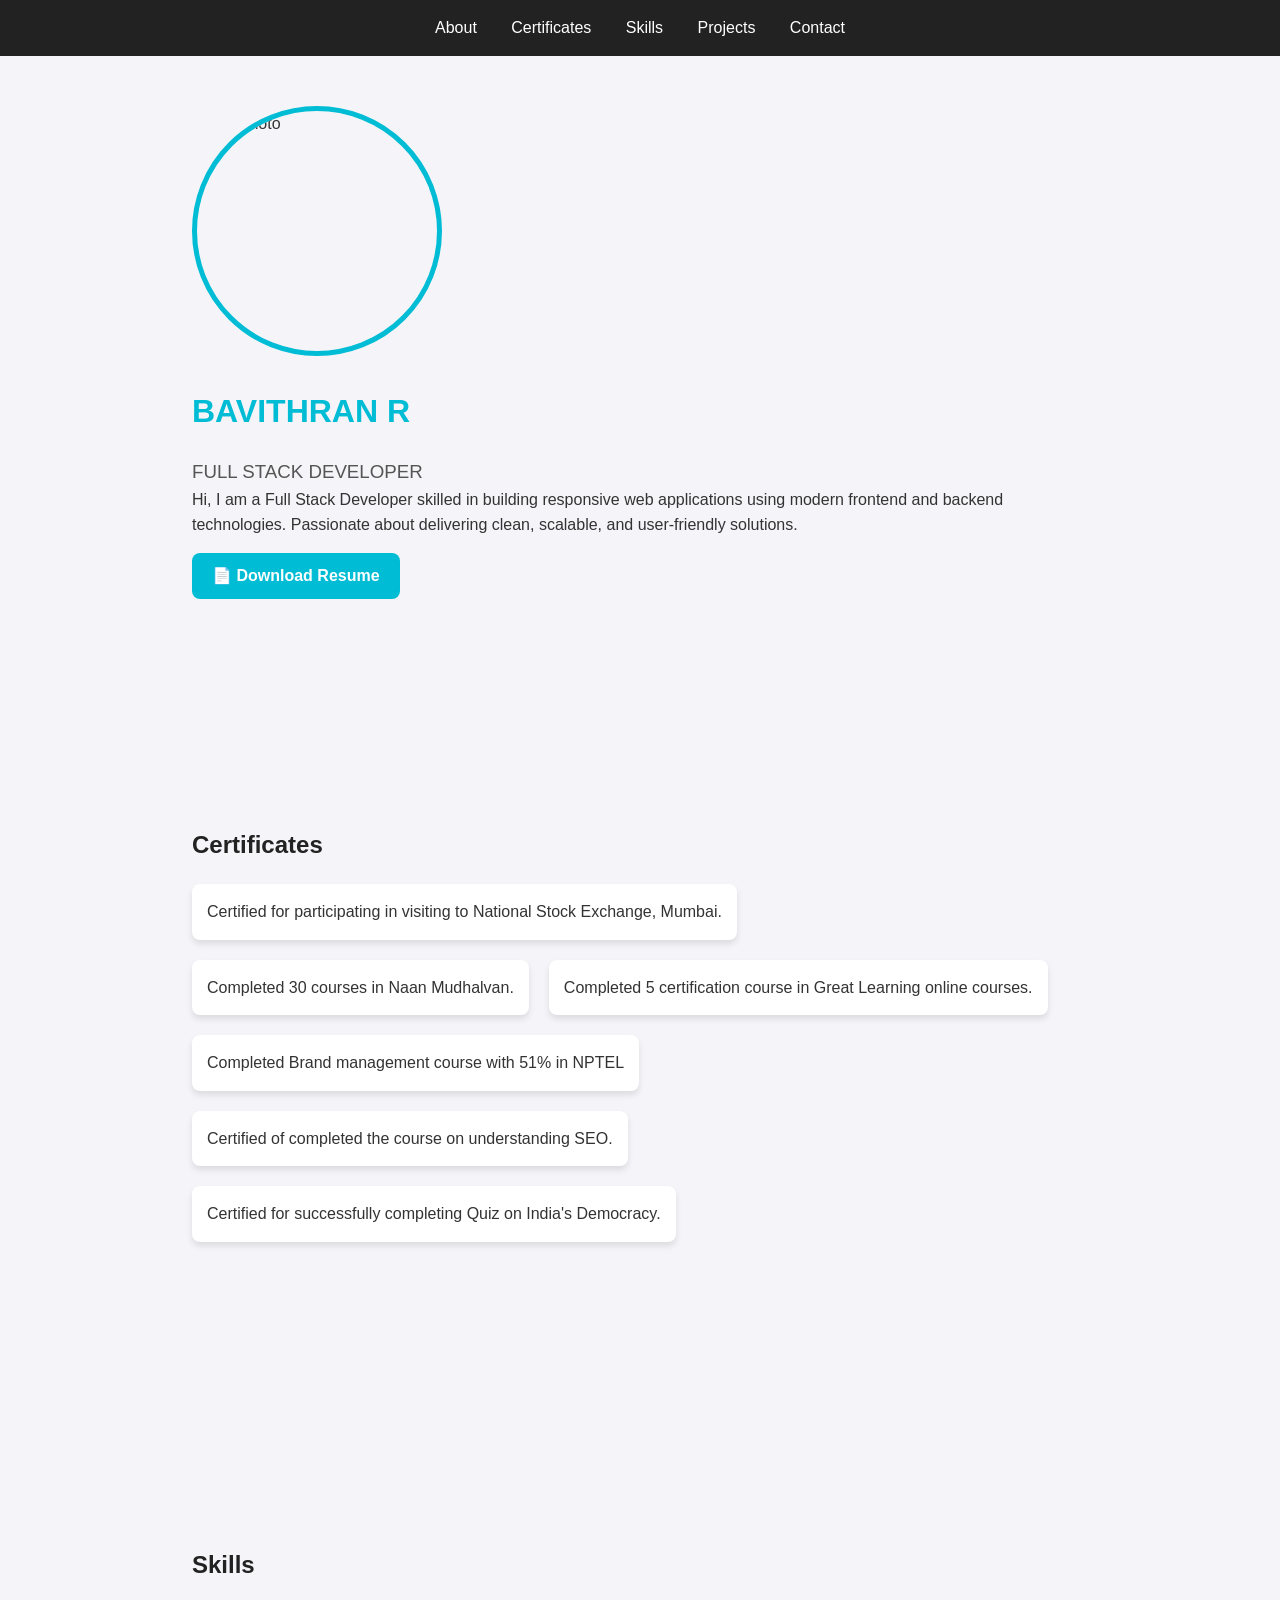
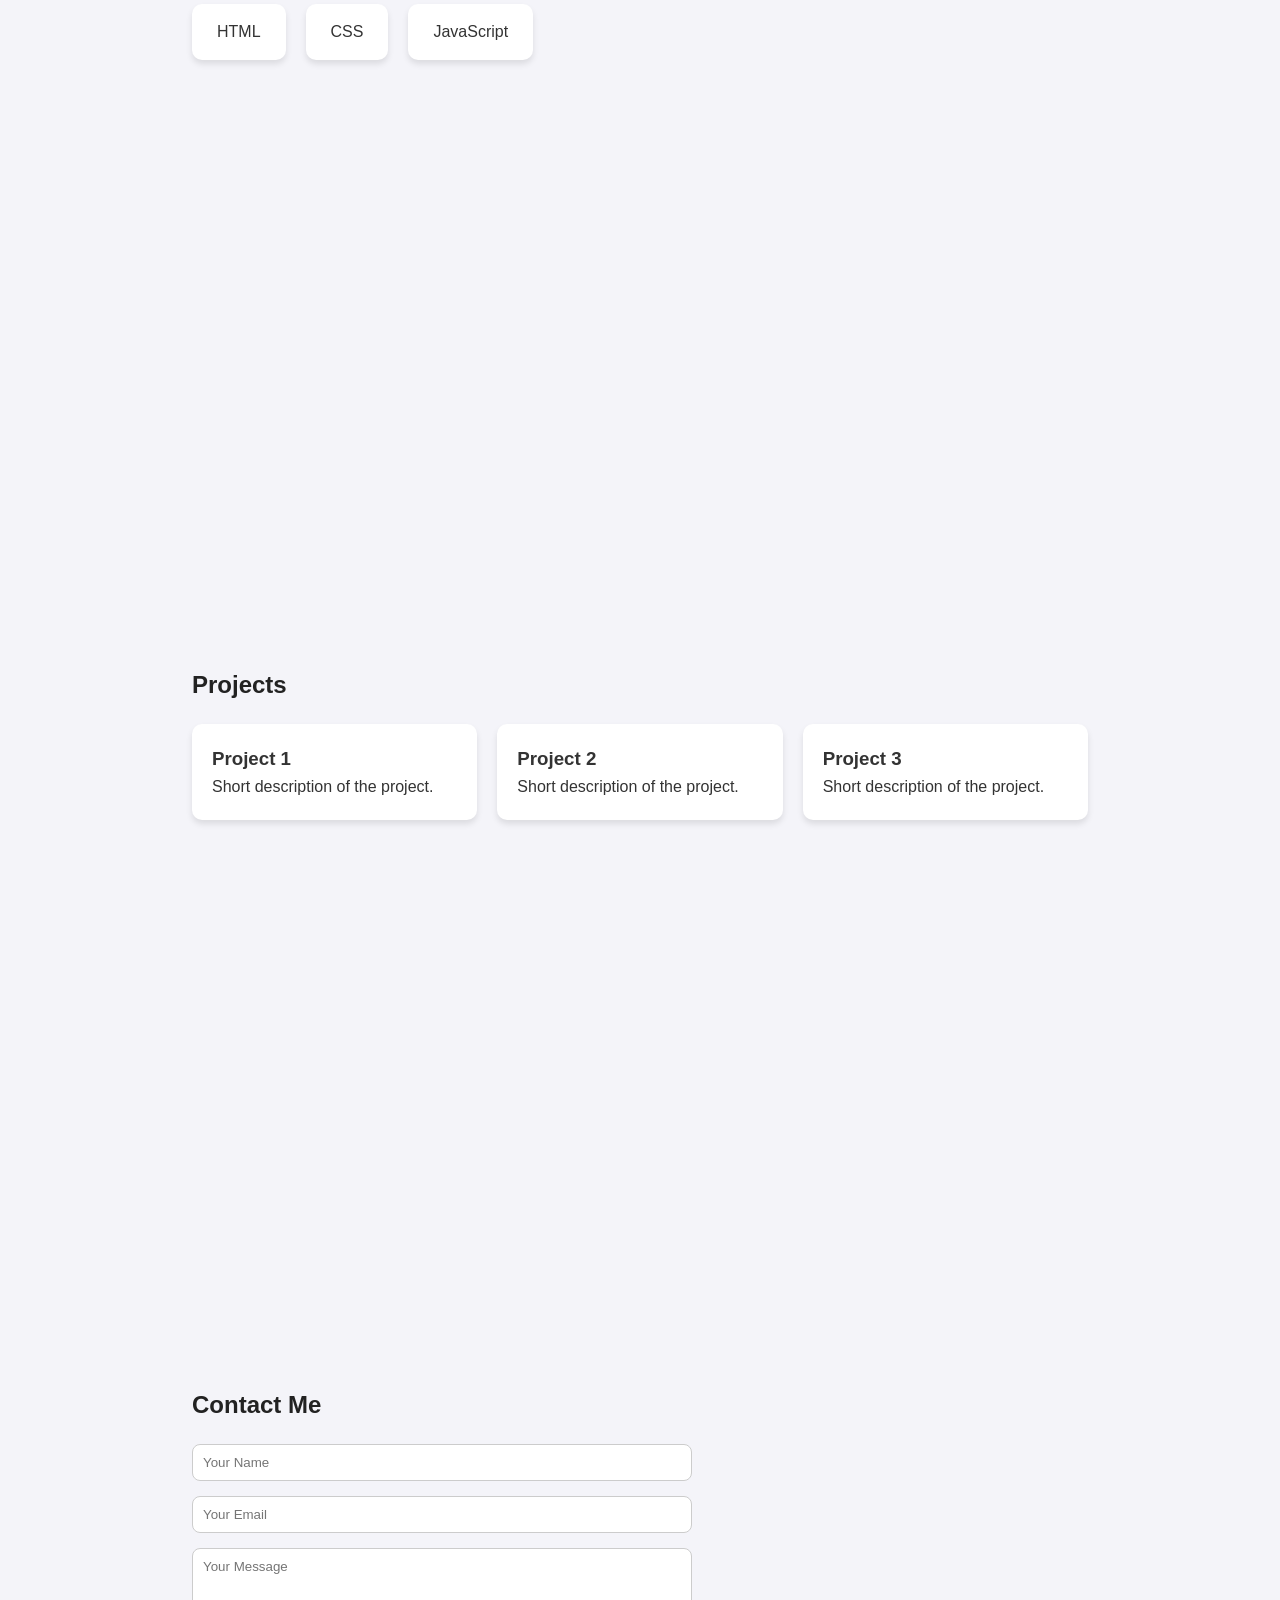
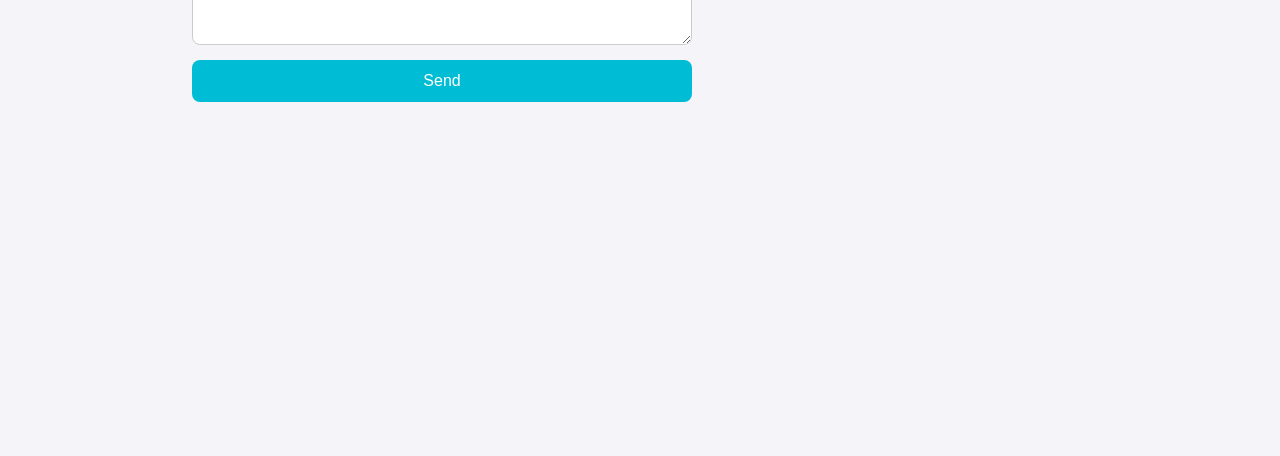
==== index.html @ 91121a4d "Create index.html" ====
<!DOCTYPE html>
<html lang="en">
<head>
  <meta charset="UTF-8">
  <meta name="viewport" content="width=device-width, initial-scale=1.0">
  <title>My Portfolio</title>
  <style>
  
    * {
      margin: 0;
      padding: 0;
      box-sizing: border-box;
      font-family: "Poppins", sans-serif;
    }
    body {
      background: #f4f4f9;
      color: #333;
      line-height: 1.6;
    }
    nav {
      background: #222;
      color: #fff;
      padding: 15px;
      text-align: center;
    }
    nav a {
      color: #fff;
      margin: 0 15px;
      text-decoration: none;
      font-weight: 500;
    }
    nav a:hover {
      color: #00bcd4;
    }

    section {
      padding: 50px 15%;
      min-height: 80vh;
    }
    h1, h2 {
      margin-bottom: 20px;
      color: #222;
    }

    
    .about-container {
      display: flex;
      align-items: center;
      gap: 30px;
      flex-wrap: wrap;
    }
    .about-container img {
      width: 250px;
      height: 250px;
      border-radius: 50%;
      border: 5px solid #00bcd4;
      
    }
    .about-text h2 {
      font-size: 2rem;
      color: #00bcd4;
    }
    .about-text h3 {
      font-weight: 400;
      color: #555;
    }
    .resume-btn {
      display: inline-block;
      margin-top: 15px;
      padding: 10px 20px;
      background: #00bcd4;
      color: #fff;
      text-decoration: none;
      border-radius: 8px;
      font-weight: bold;
      transition: 0.3s;
    }
    .resume-btn:hover {
      background: #0097a7;
    }

   
    .skills-list {
      display: flex;
      gap: 20px;
      flex-wrap: wrap;
    }
    .skill {
      background: #fff;
      padding: 15px 25px;
      border-radius: 10px;
      box-shadow: 0px 4px 6px rgba(0,0,0,0.1);
    }

    
    .projects {
      display: grid;
      grid-template-columns: repeat(auto-fit, minmax(250px, 1fr));
      gap: 20px;
    }
    .project-card {
      background: #fff;
      padding: 20px;
      border-radius: 10px;
      box-shadow: 0px 4px 6px rgba(0,0,0,0.1);
    }

    
    .certificates {
      display: flex;
      flex-wrap: wrap;
      gap: 20px;
    }
    .certificate {
      background: #fff;
      padding: 15px;
      border-radius: 8px;
      box-shadow: 0px 4px 6px rgba(0,0,0,0.1);
    }

   
    .contact-form {
      display: flex;
      flex-direction: column;
      gap: 15px;
      max-width: 500px;
    }
    .contact-form input, 
    .contact-form textarea {
      padding: 10px;
      border: 1px solid #ccc;
      border-radius: 8px;
      outline: none;
    }
    .contact-form button {
      padding: 12px;
      background: #00bcd4;
      border: none;
      color: #fff;
      font-size: 1rem;
      border-radius: 8px;
      cursor: pointer;
    }
    .contact-form button:hover {
      background: #0097a7;
    }
  </style>
</head>
<body>


  <nav>
    <a href="#about">About</a>
    <a href="#certificates">Certificates</a>
    <a href="#skills">Skills</a>
    <a href="#projects">Projects</a>
    <a href="#contact">Contact</a>
  </nav>

  
  <section id="about">
    <div class="about-container">
      <img src="images/bavithran img.jpg" alt="My Photo">
      <div class="about-text">
        <h2>BAVITHRAN R</h2>
        <h3>FULL STACK DEVELOPER</h3>
        <p>
          Hi, I am a Full Stack Developer skilled in building responsive web applications using modern frontend and backend technologies. 
          Passionate about delivering clean, scalable, and user-friendly solutions.  
        </p>
   
        <a href="resume/Resume.pdf" download class="resume-btn">📄 Download Resume</a>
      </div>
    </div>
  </section>
  <section id="certificates">
    <h1>Certificates</h1>
    <div class="certificates">
      <div class="certificate">Certified for participating in visiting to National Stock Exchange, Mumbai.</div>
      <div class="certificate">Completed 30 courses in Naan Mudhalvan.</div>
      <div class="certificate">Completed 5 certification course in Great Learning online courses.</div>
      <div class="certificate">Completed Brand management course with 51% in NPTEL</div>
      <div class="certificate">Certified of completed the course on understanding SEO.</div>
      <div class="certificate">Certified for successfully completing Quiz on India's Democracy.</div>
    </div>
  </section>
  <section id="skills">
    <h1>Skills</h1>
    <div class="skills-list">
      <div class="skill">HTML</div>
      <div class="skill">CSS</div>
      <div class="skill">JavaScript</div>
    </div>
  </section>
  <section id="projects">
    <h1>Projects</h1>
    <div class="projects">
      <div class="project-card">
        <h3>Project 1</h3>
        <p>Short description of the project.</p>
      </div>
      <div class="project-card">
        <h3>Project 2</h3>
        <p>Short description of the project.</p>
      </div>
      <div class="project-card">
        <h3>Project 3</h3>
        <p>Short description of the project.</p>
      </div>
    </div>
  </section>
  <section id="contact">
    <h1>Contact Me</h1>
    <form class="contact-form">
      <input type="text" placeholder="Your Name" required>
      <input type="email" placeholder="Your Email" required>
      <textarea rows="5" placeholder="Your Message"></textarea>
      <button type="submit">Send</button>
    </form>
  </section>

</body>
</html>
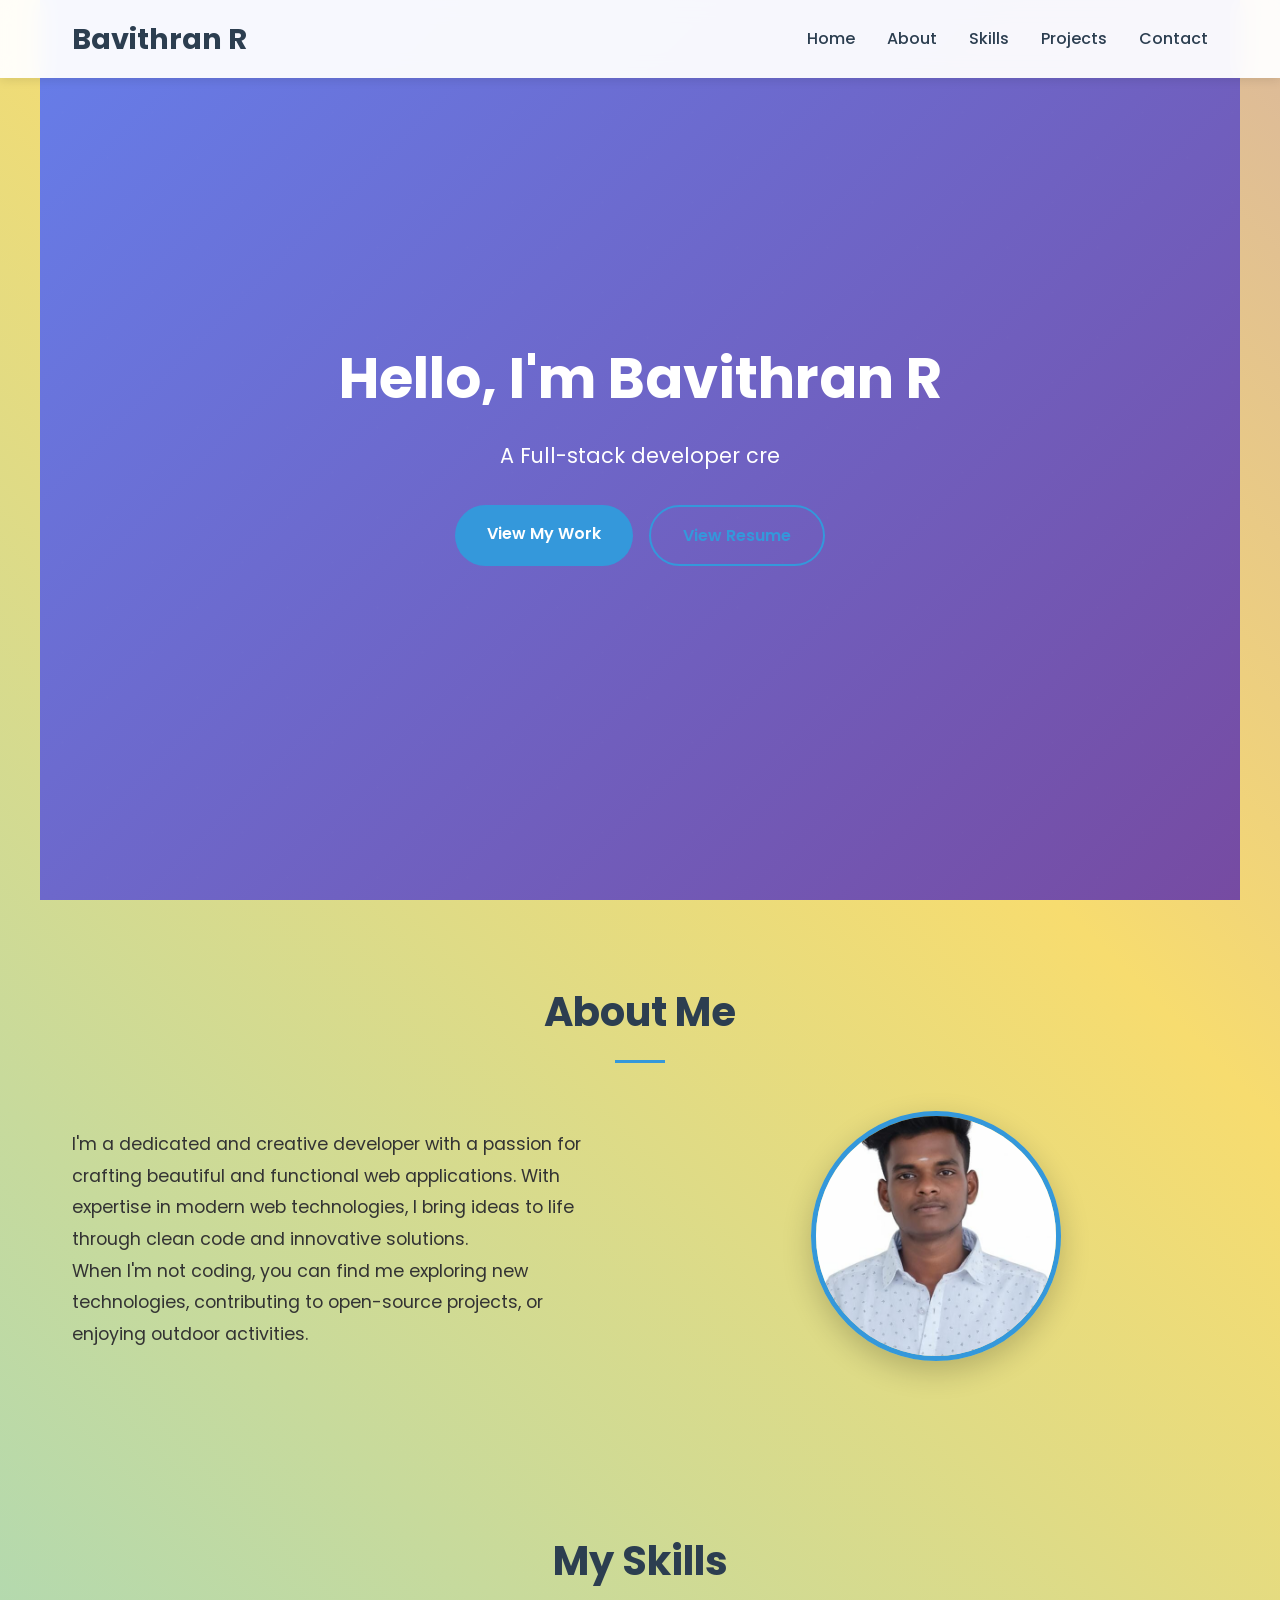
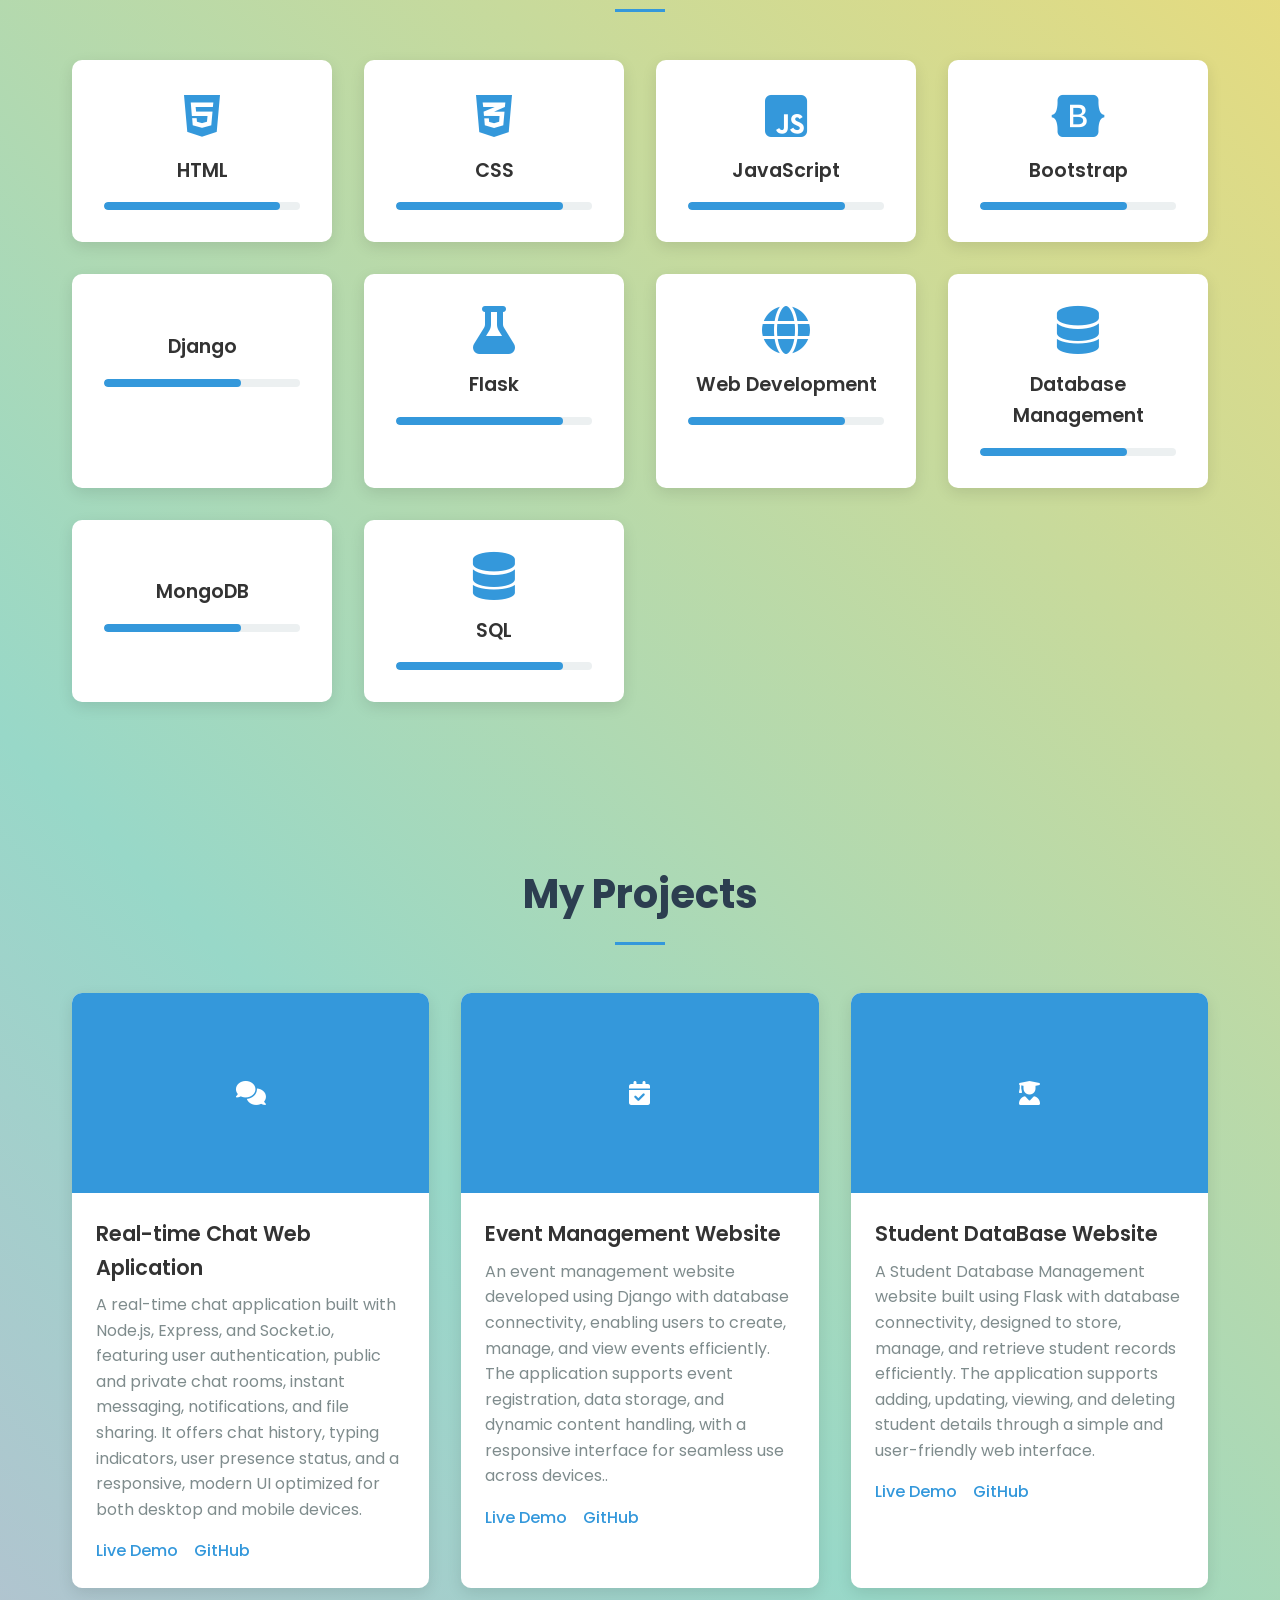
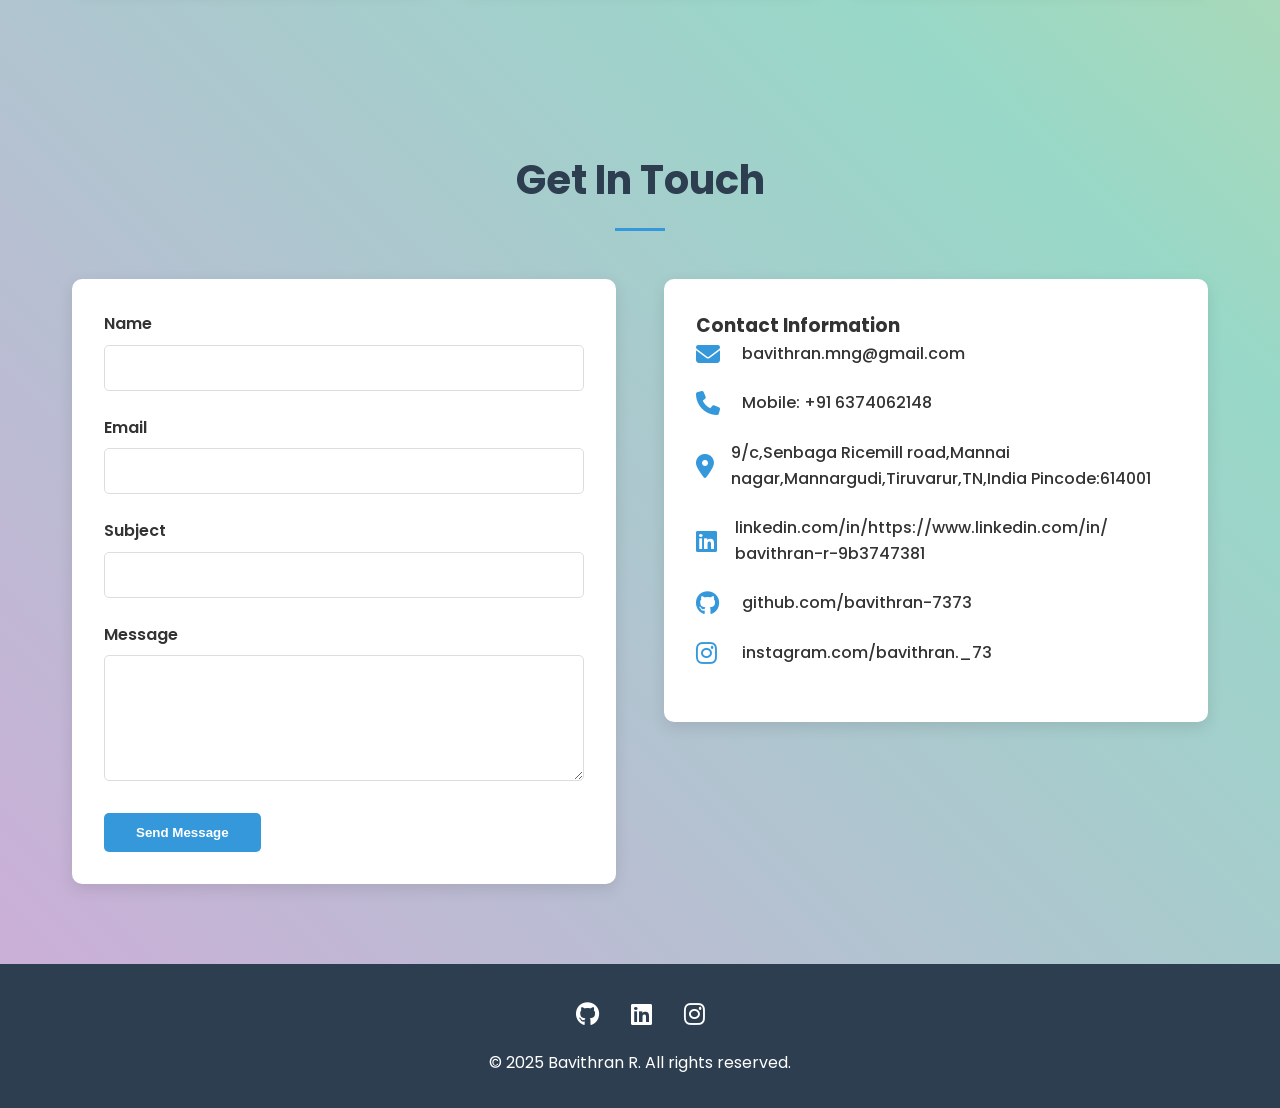
==== commit 9730c769: "Add files via upload" ====
--- a/index.html
+++ b/index.html
@@ -1,223 +1,249 @@
-<!DOCTYPE html>
-<html lang="en">
-<head>
-  <meta charset="UTF-8">
-  <meta name="viewport" content="width=device-width, initial-scale=1.0">
-  <title>My Portfolio</title>
-  <style>
-  
-    * {
-      margin: 0;
-      padding: 0;
-      box-sizing: border-box;
-      font-family: "Poppins", sans-serif;
-    }
-    body {
-      background: #f4f4f9;
-      color: #333;
-      line-height: 1.6;
-    }
-    nav {
-      background: #222;
-      color: #fff;
-      padding: 15px;
-      text-align: center;
-    }
-    nav a {
-      color: #fff;
-      margin: 0 15px;
-      text-decoration: none;
-      font-weight: 500;
-    }
-    nav a:hover {
-      color: #00bcd4;
-    }
-
-    section {
-      padding: 50px 15%;
-      min-height: 80vh;
-    }
-    h1, h2 {
-      margin-bottom: 20px;
-      color: #222;
-    }
-
-    
-    .about-container {
-      display: flex;
-      align-items: center;
-      gap: 30px;
-      flex-wrap: wrap;
-    }
-    .about-container img {
-      width: 250px;
-      height: 250px;
-      border-radius: 50%;
-      border: 5px solid #00bcd4;
-      
-    }
-    .about-text h2 {
-      font-size: 2rem;
-      color: #00bcd4;
-    }
-    .about-text h3 {
-      font-weight: 400;
-      color: #555;
-    }
-    .resume-btn {
-      display: inline-block;
-      margin-top: 15px;
-      padding: 10px 20px;
-      background: #00bcd4;
-      color: #fff;
-      text-decoration: none;
-      border-radius: 8px;
-      font-weight: bold;
-      transition: 0.3s;
-    }
-    .resume-btn:hover {
-      background: #0097a7;
-    }
-
-   
-    .skills-list {
-      display: flex;
-      gap: 20px;
-      flex-wrap: wrap;
-    }
-    .skill {
-      background: #fff;
-      padding: 15px 25px;
-      border-radius: 10px;
-      box-shadow: 0px 4px 6px rgba(0,0,0,0.1);
-    }
-
-    
-    .projects {
-      display: grid;
-      grid-template-columns: repeat(auto-fit, minmax(250px, 1fr));
-      gap: 20px;
-    }
-    .project-card {
-      background: #fff;
-      padding: 20px;
-      border-radius: 10px;
-      box-shadow: 0px 4px 6px rgba(0,0,0,0.1);
-    }
-
-    
-    .certificates {
-      display: flex;
-      flex-wrap: wrap;
-      gap: 20px;
-    }
-    .certificate {
-      background: #fff;
-      padding: 15px;
-      border-radius: 8px;
-      box-shadow: 0px 4px 6px rgba(0,0,0,0.1);
-    }
-
-   
-    .contact-form {
-      display: flex;
-      flex-direction: column;
-      gap: 15px;
-      max-width: 500px;
-    }
-    .contact-form input, 
-    .contact-form textarea {
-      padding: 10px;
-      border: 1px solid #ccc;
-      border-radius: 8px;
-      outline: none;
-    }
-    .contact-form button {
-      padding: 12px;
-      background: #00bcd4;
-      border: none;
-      color: #fff;
-      font-size: 1rem;
-      border-radius: 8px;
-      cursor: pointer;
-    }
-    .contact-form button:hover {
-      background: #0097a7;
-    }
-  </style>
-</head>
-<body>
-
-
-  <nav>
-    <a href="#about">About</a>
-    <a href="#certificates">Certificates</a>
-    <a href="#skills">Skills</a>
-    <a href="#projects">Projects</a>
-    <a href="#contact">Contact</a>
-  </nav>
-
-  
-  <section id="about">
-    <div class="about-container">
-      <img src="images/bavithran img.jpg" alt="My Photo">
-      <div class="about-text">
-        <h2>BAVITHRAN R</h2>
-        <h3>FULL STACK DEVELOPER</h3>
-        <p>
-          Hi, I am a Full Stack Developer skilled in building responsive web applications using modern frontend and backend technologies. 
-          Passionate about delivering clean, scalable, and user-friendly solutions.  
-        </p>
-   
-        <a href="resume/Resume.pdf" download class="resume-btn">📄 Download Resume</a>
-      </div>
-    </div>
-  </section>
-  <section id="certificates">
-    <h1>Certificates</h1>
-    <div class="certificates">
-      <div class="certificate">Certified for participating in visiting to National Stock Exchange, Mumbai.</div>
-      <div class="certificate">Completed 30 courses in Naan Mudhalvan.</div>
-      <div class="certificate">Completed 5 certification course in Great Learning online courses.</div>
-      <div class="certificate">Completed Brand management course with 51% in NPTEL</div>
-      <div class="certificate">Certified of completed the course on understanding SEO.</div>
-      <div class="certificate">Certified for successfully completing Quiz on India's Democracy.</div>
-    </div>
-  </section>
-  <section id="skills">
-    <h1>Skills</h1>
-    <div class="skills-list">
-      <div class="skill">HTML</div>
-      <div class="skill">CSS</div>
-      <div class="skill">JavaScript</div>
-    </div>
-  </section>
-  <section id="projects">
-    <h1>Projects</h1>
-    <div class="projects">
-      <div class="project-card">
-        <h3>Project 1</h3>
-        <p>Short description of the project.</p>
-      </div>
-      <div class="project-card">
-        <h3>Project 2</h3>
-        <p>Short description of the project.</p>
-      </div>
-      <div class="project-card">
-        <h3>Project 3</h3>
-        <p>Short description of the project.</p>
-      </div>
-    </div>
-  </section>
-  <section id="contact">
-    <h1>Contact Me</h1>
-    <form class="contact-form">
-      <input type="text" placeholder="Your Name" required>
-      <input type="email" placeholder="Your Email" required>
-      <textarea rows="5" placeholder="Your Message"></textarea>
-      <button type="submit">Send</button>
-    </form>
-  </section>
-
-</body>
-</html>
+<!DOCTYPE html>
+<html lang="en">
+<head>
+    <meta charset="UTF-8">
+    <meta name="viewport" content="width=device-width, initial-scale=1.0">
+    <title>Bavithran - Personal Portfolio</title>
+    <link rel="stylesheet" href="style.css">
+    <link href="https://fonts.googleapis.com/css2?family=Poppins:wght@300;400;500;600;700&display=swap" rel="stylesheet">
+    <link rel="stylesheet" href="https://cdnjs.cloudflare.com/ajax/libs/font-awesome/6.4.0/css/all.min.css">
+</head>
+<body>
+    <div class="background-animation">
+        <div class="particle particle-1"></div>
+        <div class="particle particle-2"></div>
+        <div class="particle particle-3"></div>
+        <div class="particle particle-4"></div>
+        <div class="particle particle-5"></div>
+        <div class="particle particle-6"></div>
+        <div class="particle particle-7"></div>
+        <div class="particle particle-8"></div>
+        <div class="particle particle-9"></div>
+        <div class="particle particle-10"></div>
+    </div>
+    <header>
+        <nav>
+            <div class="logo">Bavithran R</div>
+            <ul class="nav-links">
+                <li><a href="#home">Home</a></li>
+                <li><a href="#about">About</a></li>
+                <li><a href="#skills">Skills</a></li>
+                <li><a href="#projects">Projects</a></li>
+                <li><a href="#contact">Contact</a></li>
+            </ul>
+        </nav>
+    </header>
+
+    <section id="home" class="hero">
+        <div class="hero-content">
+            <h1>Hello, I'm <span class="highlight">Bavithran R</span></h1>
+            <p>A Full-stack developer creating amazing Websites.</p>
+            <div class="hero-buttons">
+                <a href="#projects" class="cta-button">View My Work</a>
+                <a href="docs/Bavithran R. Resume .pdf" class="cta-button secondary" target="_blank">View Resume</a>
+            </div>
+        </div>
+    </section>
+
+    <section id="about" class="fade-in">
+        <h2 class="section-title">About Me</h2>
+        <div class="about-content">
+            <div class="about-text">
+                <p>I'm a dedicated and creative developer with a passion for crafting beautiful and functional web applications. With expertise in modern web technologies, I bring ideas to life through clean code and innovative solutions.</p>
+                <p>When I'm not coding, you can find me exploring new technologies, contributing to open-source projects, or enjoying outdoor activities.</p>
+            </div>
+            <div class="about-image">
+                <img src="images/bavithran%20img.jpeg" alt="Bavithran R" class="profile-img">
+            </div>
+        </div>
+    </section>
+
+    <section id="skills" class="fade-in">
+        <h2 class="section-title">My Skills</h2>
+        <div class="skills-grid">
+            <div class="skill-card">
+                <i class="fab fa-html5 skill-icon"></i>
+                <h3 class="skill-name">HTML</h3>
+                <div class="skill-level">
+                    <div class="skill-fill" style="width: 90%;"></div>
+                </div>
+            </div>
+            <div class="skill-card">
+                <i class="fab fa-css3-alt skill-icon"></i>
+                <h3 class="skill-name">CSS</h3>
+                <div class="skill-level">
+                    <div class="skill-fill" style="width: 85%;"></div>
+                </div>
+            </div>
+            <div class="skill-card">
+                <i class="fab fa-js-square skill-icon"></i>
+                <h3 class="skill-name">JavaScript</h3>
+                <div class="skill-level">
+                    <div class="skill-fill" style="width: 80%;"></div>
+                </div>
+            </div>
+            <div class="skill-card">
+                <i class="fab fa-bootstrap skill-icon"></i>
+                <h3 class="skill-name">Bootstrap</h3>
+                <div class="skill-level">
+                    <div class="skill-fill" style="width: 75%;"></div>
+                </div>
+            </div>
+            <div class="skill-card">
+                <i class="fab fa-django skill-icon"></i>
+                <h3 class="skill-name">Django</h3>
+                <div class="skill-level">
+                    <div class="skill-fill" style="width: 70%;"></div>
+                </div>
+            </div>
+            <div class="skill-card">
+                <i class="fas fa-flask skill-icon"></i>
+                <h3 class="skill-name">Flask</h3>
+                <div class="skill-level">
+                    <div class="skill-fill" style="width: 85%;"></div>
+                </div>
+            </div>
+            <div class="skill-card">
+                <i class="fas fa-globe skill-icon"></i>
+                <h3 class="skill-name">Web Development</h3>
+                <div class="skill-level">
+                    <div class="skill-fill" style="width: 80%;"></div>
+                </div>
+            </div>
+            <div class="skill-card">
+                <i class="fas fa-database skill-icon"></i>
+                <h3 class="skill-name">Database Management</h3>
+                <div class="skill-level">
+                    <div class="skill-fill" style="width: 75%;"></div>
+                </div>
+            </div>
+            <div class="skill-card">
+                <i class="fab fa-mongodb skill-icon"></i>
+                <h3 class="skill-name">MongoDB</h3>
+                <div class="skill-level">
+                    <div class="skill-fill" style="width: 70%;"></div>
+                </div>
+            </div>
+            <div class="skill-card">
+                <i class="fas fa-database skill-icon"></i>
+                <h3 class="skill-name">SQL</h3>
+                <div class="skill-level">
+                    <div class="skill-fill" style="width: 85%;"></div>
+                </div>
+            </div>
+        </div>
+    </section>
+
+    <section id="projects" class="fade-in">
+        <h2 class="section-title">My Projects</h2>
+        <div class="projects-grid">
+            <div class="project-card">
+                <div class="project-image">
+                   <i class="fa-solid fa-comments"></i>
+                </div>
+                <div class="project-content">
+                    <h3 class="project-title">Real-time Chat Web Aplication</h3>
+                    <p class="project-description">A real-time chat application built with Node.js, Express, and Socket.io, featuring user authentication, public and private chat rooms, instant messaging, notifications, and file sharing. It offers chat history, typing indicators, user presence status, and a responsive, modern UI optimized for both desktop and mobile devices.</p>
+                    <div class="project-links">
+                        <a href="#" class="project-link">Live Demo</a>
+                        <a href="#" class="project-link">GitHub</a>
+                    </div>
+                </div>
+            </div>
+            <div class="project-card">
+                <div class="project-image">
+                    <i class="fa-solid fa-calendar-check"></i>
+                </div>
+                <div class="project-content">
+                    <h3 class="project-title">Event Management Website</h3>
+                    <p class="project-description">An event management website developed using Django with database connectivity, enabling users to create, manage, and view events efficiently. The application supports event registration, data storage, and dynamic content handling, with a responsive interface for seamless use across devices..</p>
+                    <div class="project-links">
+                        <a href="#" class="project-link">Live Demo</a>
+                        <a href="#" class="project-link">GitHub</a>
+                    </div>
+                </div>
+            </div>
+            <div class="project-card">
+                <div class="project-image">
+                    <i class="fa-solid fa-user-graduate"></i>
+                </div>
+                <div class="project-content">
+                    <h3 class="project-title">Student DataBase Website</h3>
+                    <p class="project-description">A Student Database Management website built using Flask with database connectivity, designed to store, manage, and retrieve student records efficiently. The application supports adding, updating, viewing, and deleting student details through a simple and user-friendly web interface.</p>
+                    <div class="project-links">
+                        <a href="#" class="project-link">Live Demo</a>
+                        <a href="#" class="project-link">GitHub</a>
+                    </div>
+                </div>
+            </div>
+        </div>
+    </section>
+
+    <section id="contact" class="fade-in">
+        <h2 class="section-title">Get In Touch</h2>
+        <div class="contact-content">
+            <div class="contact-form">
+                <form id="contactForm" action="https://formspree.io/f/your-form-id" method="POST">
+                    <div class="form-group">
+                        <label for="name">Name</label>
+                        <input type="text" id="name" name="name" required>
+                    </div>
+                    <div class="form-group">
+                        <label for="email">Email</label>
+                        <input type="email" id="email" name="email" required>
+                    </div>
+                    <div class="form-group">
+                        <label for="subject">Subject</label>
+                        <input type="text" id="subject" name="subject" required>
+                    </div>
+                    <div class="form-group">
+                        <label for="message">Message</label>
+                        <textarea id="message" name="message" rows="5" required></textarea>
+                    </div>
+                    <button type="submit" class="submit-btn">Send Message</button>
+                </form>
+            </div>
+            <div class="contact-info">
+                <h3>Contact Information</h3>
+                <div class="contact-item">
+                    <i class="fas fa-envelope"></i>
+                    <p>bavithran.mng@gmail.com</p>
+                </div>
+                <div class="contact-item">
+                    <i class="fas fa-phone"></i>
+                    <p>Mobile: +91 6374062148</p>
+                </div>
+                <div class="contact-item">
+                    <i class="fas fa-map-marker-alt"></i>
+                    <p>9/c,Senbaga Ricemill road,Mannai nagar,Mannargudi,Tiruvarur,TN,India
+                        Pincode:614001
+                    </p>
+                </div>
+                <div class="contact-item">
+                    <i class="fab fa-linkedin"></i>
+                    <p>linkedin.com/in/https://www.linkedin.com/in/ bavithran-r-9b3747381</p>
+                </div>
+                <div class="contact-item">
+                    <i class="fab fa-github"></i>
+                    <p>github.com/bavithran-7373</p>
+                </div>
+                <div class="contact-item">
+                    <i class="fab fa-instagram"></i>
+                    <p>instagram.com/bavithran._73</p>
+                </div>
+            </div>
+        </div>
+    </section>
+
+    <footer>
+        <div class="social-links">
+            <a href="#"><i class="fab fa-github"></i></a>
+            <a href="#"><i class="fab fa-linkedin"></i></a>
+            <a href="#"><i class="fab fa-instagram"></i></a>
+        </div>
+        <p>&copy; 2025 Bavithran R. All rights reserved.</p>
+    </footer>
+
+    <script src="script.js"></script>
+</body>
+</html>
--- a/style.css
+++ b/style.css
@@ -0,0 +1,701 @@
+
+* {
+    margin: 0;
+    padding: 0;
+    box-sizing: border-box;
+}
+
+body {
+    font-family: 'Poppins', sans-serif;
+    line-height: 1.6;
+    color: #333;
+    background: linear-gradient(45deg, #ff6b6b, #4ecdc4, #45b7d1, #96ceb4, #ffeaa7, #dda0dd, #98d8c8, #f7dc6f, #bb8fce, #85c1e9);
+    background-size: 400% 400%;
+    animation: gradientShift 20s ease infinite;
+    overflow-x: hidden;
+}
+
+.background-animation {
+    position: fixed;
+    top: 0;
+    left: 0;
+    width: 100%;
+    height: 100%;
+    pointer-events: none;
+    z-index: -1;
+}
+
+.particle {
+    position: absolute;
+    border-radius: 50%;
+    animation: float 20s infinite linear;
+}
+
+.particle-1 {
+    width: 20px;
+    height: 20px;
+    top: 10%;
+    left: 10%;
+    background: rgba(255, 107, 107, 0.6);
+    animation-duration: 25s;
+    animation-delay: 0s;
+}
+
+.particle-2 {
+    width: 15px;
+    height: 15px;
+    top: 20%;
+    left: 80%;
+    background: rgba(78, 205, 196, 0.6);
+    animation-duration: 30s;
+    animation-delay: 5s;
+}
+
+.particle-3 {
+    width: 25px;
+    height: 25px;
+    top: 60%;
+    left: 20%;
+    background: rgba(69, 183, 209, 0.6);
+    animation-duration: 35s;
+    animation-delay: 10s;
+}
+
+.particle-4 {
+    width: 18px;
+    height: 18px;
+    top: 40%;
+    left: 70%;
+    background: rgba(150, 206, 180, 0.6);
+    animation-duration: 28s;
+    animation-delay: 15s;
+}
+
+.particle-5 {
+    width: 22px;
+    height: 22px;
+    top: 80%;
+    left: 50%;
+    background: rgba(255, 234, 167, 0.6);
+    animation-duration: 32s;
+    animation-delay: 20s;
+}
+
+.particle-6 {
+    width: 16px;
+    height: 16px;
+    top: 30%;
+    left: 30%;
+    background: rgba(221, 160, 221, 0.6);
+    animation-duration: 27s;
+    animation-delay: 25s;
+}
+
+.particle-7 {
+    width: 24px;
+    height: 24px;
+    top: 70%;
+    left: 90%;
+    background: rgba(152, 216, 200, 0.6);
+    animation-duration: 33s;
+    animation-delay: 30s;
+}
+
+.particle-8 {
+    width: 19px;
+    height: 19px;
+    top: 50%;
+    left: 10%;
+    background: rgba(247, 220, 111, 0.6);
+    animation-duration: 29s;
+    animation-delay: 35s;
+}
+
+.particle-9 {
+    width: 21px;
+    height: 21px;
+    top: 15%;
+    left: 60%;
+    background: rgba(187, 143, 206, 0.6);
+    animation-duration: 31s;
+    animation-delay: 40s;
+}
+
+.particle-10 {
+    width: 17px;
+    height: 17px;
+    top: 85%;
+    left: 40%;
+    background: rgba(133, 193, 233, 0.6);
+    animation-duration: 26s;
+    animation-delay: 45s;
+}
+
+.square {
+    position: absolute;
+    animation: floatSquare 25s infinite linear;
+}
+
+.square-1 {
+    width: 15px;
+    height: 15px;
+    top: 25%;
+    left: 15%;
+    background: rgba(255, 69, 0, 0.7);
+    animation-duration: 30s;
+    animation-delay: 2s;
+}
+
+.square-2 {
+    width: 20px;
+    height: 20px;
+    top: 75%;
+    left: 75%;
+    background: rgba(0, 255, 127, 0.7);
+    animation-duration: 35s;
+    animation-delay: 7s;
+}
+
+.triangle {
+    position: absolute;
+    width: 0;
+    height: 0;
+    animation: floatTriangle 20s infinite linear;
+}
+
+.triangle-1 {
+    border-left: 10px solid transparent;
+    border-right: 10px solid transparent;
+    border-bottom: 17px solid rgba(255, 0, 255, 0.7);
+    top: 45%;
+    left: 25%;
+    animation-duration: 28s;
+    animation-delay: 12s;
+}
+
+.triangle-2 {
+    border-left: 12px solid transparent;
+    border-right: 12px solid transparent;
+    border-bottom: 20px solid rgba(0, 191, 255, 0.7);
+    top: 65%;
+    left: 55%;
+    animation-duration: 32s;
+    animation-delay: 17s;
+}
+
+@keyframes float {
+    0% {
+        transform: translateY(0px) rotate(0deg);
+        opacity: 0.7;
+    }
+    50% {
+        transform: translateY(-100vh) rotate(180deg);
+        opacity: 0.3;
+    }
+    100% {
+        transform: translateY(-200vh) rotate(360deg);
+        opacity: 0.7;
+    }
+}
+
+@keyframes gradientShift {
+    0% {
+        background-position: 0% 50%;
+    }
+    50% {
+        background-position: 100% 50%;
+    }
+    100% {
+        background-position: 0% 50%;
+    }
+}
+
+@keyframes floatSquare {
+    0% {
+        transform: translateY(0px) rotate(0deg) scale(1);
+        opacity: 0.8;
+    }
+    50% {
+        transform: translateY(-120vh) rotate(90deg) scale(1.2);
+        opacity: 0.4;
+    }
+    100% {
+        transform: translateY(-240vh) rotate(180deg) scale(1);
+        opacity: 0.8;
+    }
+}
+
+@keyframes floatTriangle {
+    0% {
+        transform: translateY(0px) rotate(0deg) scale(1);
+        opacity: 0.8;
+    }
+    50% {
+        transform: translateY(-110vh) rotate(-120deg) scale(1.1);
+        opacity: 0.5;
+    }
+    100% {
+        transform: translateY(-220vh) rotate(-240deg) scale(1);
+        opacity: 0.8;
+    }
+}
+
+
+header {
+    position: fixed;
+    top: 0;
+    width: 100%;
+    background-color: rgba(255, 255, 255, 0.95);
+    backdrop-filter: blur(10px);
+    box-shadow: 0 2px 10px rgba(0, 0, 0, 0.1);
+    z-index: 1000;
+    transition: all 0.3s ease;
+}
+
+nav {
+    display: flex;
+    justify-content: space-between;
+    align-items: center;
+    padding: 1rem 2rem;
+    max-width: 1200px;
+    margin: 0 auto;
+}
+
+.logo {
+    font-size: 1.8rem;
+    font-weight: bold;
+    color: #2c3e50;
+}
+
+.nav-links {
+    display: flex;
+    list-style: none;
+}
+
+.nav-links li {
+    margin-left: 2rem;
+}
+
+.nav-links a {
+    text-decoration: none;
+    color: #2c3e50;
+    font-weight: 500;
+    transition: color 0.3s ease;
+}
+
+.nav-links a:hover {
+    color: #3498db;
+}
+
+
+.hero {
+    height: 100vh;
+    display: flex;
+    align-items: center;
+    justify-content: center;
+    background: linear-gradient(135deg, #667eea 0%, #764ba2 100%);
+    color: white;
+    text-align: center;
+    position: relative;
+    overflow: hidden;
+}
+
+.hero::before {
+    content: '';
+    position: absolute;
+    top: 0;
+    left: 0;
+    right: 0;
+    bottom: 0;
+    background: url('data:image/svg+xml,<svg xmlns="http://www.w3.org/2000/svg" viewBox="0 0 1000 1000"><defs><pattern id="grain" width="100" height="100" patternUnits="userSpaceOnUse"><circle cx="25" cy="25" r="1" fill="rgba(255,255,255,0.1)"/><circle cx="75" cy="75" r="1" fill="rgba(255,255,255,0.1)"/></pattern></defs><rect width="100%" height="100%" fill="url(%23grain)"/></svg>');
+    opacity: 0.1;
+}
+
+.hero-content {
+    z-index: 1;
+    max-width: 800px;
+    padding: 0 2rem;
+}
+
+.hero h1 {
+    font-size: 3.5rem;
+    margin-bottom: 1rem;
+    animation: fadeInUp 1s ease-out;
+}
+
+.hero p {
+    font-size: 1.3rem;
+    margin-bottom: 2rem;
+    opacity: 0.9;
+    animation: fadeInUp 1s ease-out 0.2s both;
+}
+
+.hero-buttons {
+    display: flex;
+    gap: 1rem;
+    justify-content: center;
+    flex-wrap: wrap;
+}
+
+.cta-button {
+    display: inline-block;
+    background-color: #3498db;
+    color: white;
+    padding: 1rem 2rem;
+    text-decoration: none;
+    border-radius: 50px;
+    font-weight: 600;
+    transition: all 0.3s ease;
+    animation: fadeInUp 1s ease-out 0.4s both;
+}
+
+.cta-button:hover {
+    background-color: #2980b9;
+    transform: translateY(-3px);
+    box-shadow: 0 10px 20px rgba(52, 152, 219, 0.3);
+}
+
+.cta-button.secondary {
+    background-color: transparent;
+    border: 2px solid #3498db;
+    color: #3498db;
+}
+
+.cta-button.secondary:hover {
+    background-color: #3498db;
+    color: white;
+}
+
+
+section {
+    padding: 5rem 2rem;
+    max-width: 1200px;
+    margin: 0 auto;
+}
+
+.section-title {
+    text-align: center;
+    font-size: 2.5rem;
+    margin-bottom: 3rem;
+    color: #2c3e50;
+    position: relative;
+}
+
+.section-title::after {
+    content: '';
+    display: block;
+    width: 50px;
+    height: 3px;
+    background-color: #3498db;
+    margin: 1rem auto;
+}
+
+
+.about-content {
+    display: grid;
+    grid-template-columns: 1fr 1fr;
+    gap: 3rem;
+    align-items: center;
+}
+
+.about-text {
+    font-size: 1.1rem;
+    line-height: 1.8;
+}
+
+.about-image {
+    text-align: center;
+}
+
+.profile-img {
+    width: 250px;
+    height: 250px;
+    border-radius: 50%;
+    object-fit: cover;
+    border: 5px solid #3498db;
+    box-shadow: 0 10px 30px rgba(0, 0, 0, 0.2);
+    
+}
+
+
+.skills-grid {
+    display: grid;
+    grid-template-columns: repeat(auto-fit, minmax(250px, 1fr));
+    gap: 2rem;
+}
+
+.skill-card {
+    background-color: white;
+    padding: 2rem;
+    border-radius: 10px;
+    box-shadow: 0 5px 15px rgba(0, 0, 0, 0.1);
+    text-align: center;
+    transition: transform 0.3s ease, box-shadow 0.3s ease;
+}
+
+.skill-card:hover {
+    transform: translateY(-5px);
+    box-shadow: 0 10px 25px rgba(0, 0, 0, 0.15);
+}
+
+.skill-icon {
+    font-size: 3rem;
+    color: #3498db;
+    margin-bottom: 1rem;
+}
+
+.skill-name {
+    font-size: 1.2rem;
+    font-weight: 600;
+    margin-bottom: 0.5rem;
+}
+
+.skill-level {
+    background-color: #ecf0f1;
+    height: 8px;
+    border-radius: 4px;
+    overflow: hidden;
+    margin-top: 1rem;
+}
+
+.skill-fill {
+    height: 100%;
+    background-color: #3498db;
+    border-radius: 4px;
+    transition: width 1s ease;
+}
+
+
+.projects-grid {
+    display: grid;
+    grid-template-columns: repeat(auto-fit, minmax(300px, 1fr));
+    gap: 2rem;
+}
+
+.project-card {
+    background-color: white;
+    border-radius: 10px;
+    overflow: hidden;
+    box-shadow: 0 5px 15px rgba(0, 0, 0, 0.1);
+    transition: transform 0.3s ease, box-shadow 0.3s ease;
+}
+
+.project-card:hover {
+    transform: translateY(-5px);
+    box-shadow: 0 10px 25px rgba(0, 0, 0, 0.15);
+}
+
+.project-image {
+    height: 200px;
+    background-color: #3498db;
+    display: flex;
+    align-items: center;
+    justify-content: center;
+    color: white;
+    font-size: 1.5rem;
+    font-weight: bold;
+}
+
+.project-content {
+    padding: 1.5rem;
+}
+
+.project-title {
+    font-size: 1.3rem;
+    font-weight: 600;
+    margin-bottom: 0.5rem;
+}
+
+.project-description {
+    color: #7f8c8d;
+    margin-bottom: 1rem;
+}
+
+.project-links {
+    display: flex;
+    gap: 1rem;
+}
+
+.project-link {
+    text-decoration: none;
+    color: #3498db;
+    font-weight: 500;
+    transition: color 0.3s ease;
+}
+
+.project-link:hover {
+    color: #2980b9;
+}
+
+
+.contact-content {
+    display: grid;
+    grid-template-columns: 1fr 1fr;
+    gap: 3rem;
+    align-items: start;
+}
+
+.contact-form {
+    background-color: white;
+    padding: 2rem;
+    border-radius: 10px;
+    box-shadow: 0 5px 15px rgba(0, 0, 0, 0.1);
+}
+
+.form-group {
+    margin-bottom: 1.5rem;
+}
+
+.form-group label {
+    display: block;
+    margin-bottom: 0.5rem;
+    font-weight: 600;
+}
+
+.form-group input,
+.form-group textarea {
+    width: 100%;
+    padding: 0.75rem;
+    border: 1px solid #ddd;
+    border-radius: 5px;
+    font-family: inherit;
+    transition: border-color 0.3s ease;
+}
+
+.form-group input:focus,
+.form-group textarea:focus {
+    outline: none;
+    border-color: #3498db;
+}
+
+.submit-btn {
+    background-color: #3498db;
+    color: white;
+    border: none;
+    padding: 0.75rem 2rem;
+    border-radius: 5px;
+    cursor: pointer;
+    font-weight: 600;
+    transition: background-color 0.3s ease;
+}
+
+.submit-btn:hover {
+    background-color: #2980b9;
+}
+
+.contact-info {
+    background-color: white;
+    padding: 2rem;
+    border-radius: 10px;
+    box-shadow: 0 5px 15px rgba(0, 0, 0, 0.1);
+}
+
+.contact-item {
+    display: flex;
+    align-items: center;
+    margin-bottom: 1.5rem;
+}
+
+.contact-item i {
+    font-size: 1.5rem;
+    color: #3498db;
+    margin-right: 1rem;
+    width: 30px;
+}
+
+.contact-item p {
+    margin: 0;
+    font-weight: 500;
+}
+
+
+footer {
+    background-color: #2c3e50;
+    color: white;
+    text-align: center;
+    padding: 2rem;
+}
+
+.social-links {
+    display: flex;
+    justify-content: center;
+    gap: 2rem;
+    margin-bottom: 1rem;
+}
+
+.social-links a {
+    color: white;
+    font-size: 1.5rem;
+    transition: color 0.3s ease;
+}
+
+.social-links a:hover {
+    color: #3498db;
+}
+
+
+@keyframes fadeInUp {
+    from {
+        opacity: 0;
+        transform: translateY(30px);
+    }
+    to {
+        opacity: 1;
+        transform: translateY(0);
+    }
+}
+
+@media (max-width: 768px) {
+    .hero h1 {
+        font-size: 2.5rem;
+    }
+
+    .hero p {
+        font-size: 1.1rem;
+    }
+
+    .about-content,
+    .contact-content {
+        grid-template-columns: 1fr;
+        gap: 2rem;
+    }
+
+    .nav-links {
+        display: none;
+    }
+
+    .section-title {
+        font-size: 2rem;
+    }
+
+    .skills-grid,
+    .projects-grid {
+        grid-template-columns: 1fr;
+    }
+}
+
+@media (max-width: 480px) {
+    nav {
+        padding: 1rem;
+    }
+
+    .hero {
+        padding: 2rem 1rem;
+    }
+
+    section {
+        padding: 3rem 1rem;
+    }
+}
+
+
+.fade-in {
+    opacity: 0;
+    transform: translateY(30px);
+    transition: opacity 0.6s ease, transform 0.6s ease;
+}
+
+.fade-in.animate {
+    opacity: 1;
+    transform: translateY(0);
+}
